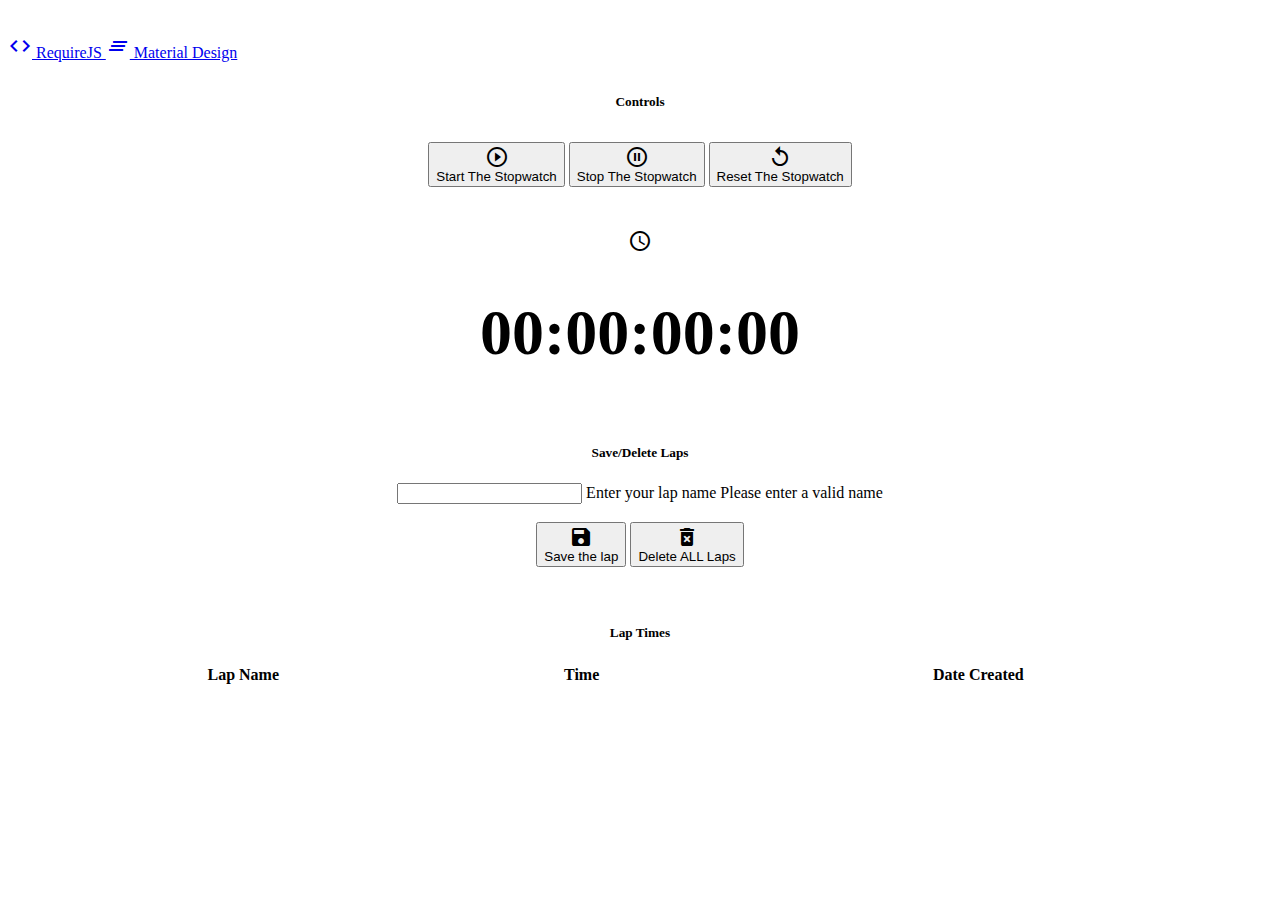
==== index.html @ 7d05002a "initial commit" ====
<html>
    <head>
        <title>Deeson Challenge</title>
        <meta name="viewport" content="width=device-width, initial-scale=1.0">
        <link rel="stylesheet" href="https://fonts.googleapis.com/icon?family=Material+Icons">
        <link rel="stylesheet" href="https://code.getmdl.io/1.3.0/material.indigo-red.min.css">
        <script defer src="https://code.getmdl.io/1.3.0/material.min.js"></script>  
        <script data-main="src/main" src="src/modules/require.js"></script>
        <style>
        
            .stopwatch-card {
                width: 100%;
            }

            .mdl-layout-title {
                background: url(https://d3suqxyr95ccqd.cloudfront.net/sites/all/themes/deeson_2016/dist/img/deeson-logo.svg) no-repeat;
                width: 143px;
                height: 26px;
                margin: 8px 0 0;
                overflow: hidden;
                display: block;
            }

            .controls {
                padding: 10px;
                text-align: center;
                margin: 0 auto;
            }

            h1 {
                text-align: center;
            }

            h1#timeStamp {
                font-size: 4em;
            }

            .lapTimes {
                margin: 0 auto;
            }

            table {
                margin: 0 auto;
                width: 100%;
            }
        

        </style>
    </head>
    <body>

        <div class="mdl-layout mdl-js-layout mdl-layout--header">
                            <header class="mdl-layout__header">
                                <div class="mdl-layout__header-row">
                                        <a class="mdl-layout-title"></a>
                                        <div class="mdl-layout-spacer"></div>
                                        <!-- Navigation. We hide it in small screens. -->
                                        <nav class="mdl-navigation mdl-layout--large-screen-only">
                                                <a class="mdl-navigation__link" href="#"><i class="material-icons">code</i> RequireJS </a>
                                                <a class="mdl-navigation__link" href="#"><i class="material-icons">clear_all</i> Material Design</a>
                                        </nav>
                                </div>
                            </header>


            <main class="mdl-layout__content">
                    <div class="page-content">
                            <div class="mdl-grid">
                                
                                <div class="mdl-cell mdl-cell--3-col controls">
                                    <h5>Controls</h5>
                                    <div class="mdl-cell mdl-cell--12-col controls">
                                            <button id="startClock" class="mdl-button mdl-js-button mdl-button--fab mdl-button--colored">
                                                    <i id="start" class="material-icons blue-text">play_circle_outline</i> 
                                                    <div class="mdl-tooltip" data-mdl-for="start">
                                                            Start The Stopwatch
                                                    </div>
                                            </button>
                                            <button id="stopClock" class="mdl-button mdl-js-button mdl-button--fab mdl-button--colored">
                                                    <i id="stop" class="material-icons blue-text">pause_circle_outline</i> 
                                                    <div class="mdl-tooltip" data-mdl-for="stop">
                                                            Stop The Stopwatch
                                                    </div>
                                            </button>
                                            <button id="resetClock" class="mdl-button mdl-js-button mdl-button--fab mdl-button--colored">
                                                    <i id="reset" class="material-icons blue-text">replay</i> 
                                                    <div class="mdl-tooltip" data-mdl-for="reset">
                                                            Reset The Stopwatch
                                                    </div>
                                            </button>
                                    </div>
                                </div>
                                <div class="mdl-cell mdl-cell--9-col">
                                    <div class="stopwatch-card mdl-card mdl-shadow--2dp">
                                       
                                        <div class="mdl-card__actions mdl-card--border">
                                            <h1><i class="material-icons">schedule</i></h1><h1 id="timeStamp">00:00:00:00</h1>
                                        </div>

                                    </div>
                                </div>
                                <div class="mdl-cell mdl-cell--3-col controls">
                                        <h5>Save/Delete Laps</h5>
                                        <form action="#">
                                                <div class="mdl-textfield mdl-js-textfield mdl-textfield--floating-label">
                                                  <input class="mdl-textfield__input" type="text" pattern="[a-zA-Z\-'\s]+" id="saveLapName">
                                                  <label class="mdl-textfield__label" for="sample4">Enter your lap name</label>
                                                  <span class="mdl-textfield__error">Please enter a valid name</span>
                                                </div>
                                                <br>
                                                <button id="saveLap" class="mdl-button mdl-js-button mdl-button--fab mdl-button--colored">
                                                        <i id="save" class="material-icons blue-text">save</i> 
                                                        <div class="mdl-tooltip" data-mdl-for="save">
                                                                Save the lap
                                                        </div>
                                                </button>
                                                <button id="deleteAllLaps" class="mdl-button mdl-js-button mdl-button--fab mdl-button--colored">
                                                        <i id="delete" class="material-icons blue-text">delete_forever</i> 
                                                        <div class="mdl-tooltip" data-mdl-for="delete">
                                                                Delete ALL Laps
                                                        </div>
                                                </button>
                                        </form>
                                </div>
                                <div class="mdl-cell mdl-cell--9-col lapTimes controls">
                                    <h5>Lap Times</h5> 
                                    
                                        <table id="lapTable" class="mdl-data-table mdl-js-data-table mdl-shadow--3dp">
                                                <thead>
                                                  <tr>
                                                    <th class="mdl-data-table__cell--non-numeric">Lap Name</th>
                                                    <th>Time</th>
                                                    <th>Date Created</th>
                                                  </tr>
                                                </thead>
                                                <tbody>
                                                </tbody>
                                        </table>
                                </div>
                            </div> 
                    </div>
            </main>
            </div>

            
                

                    

    </body>
</html>
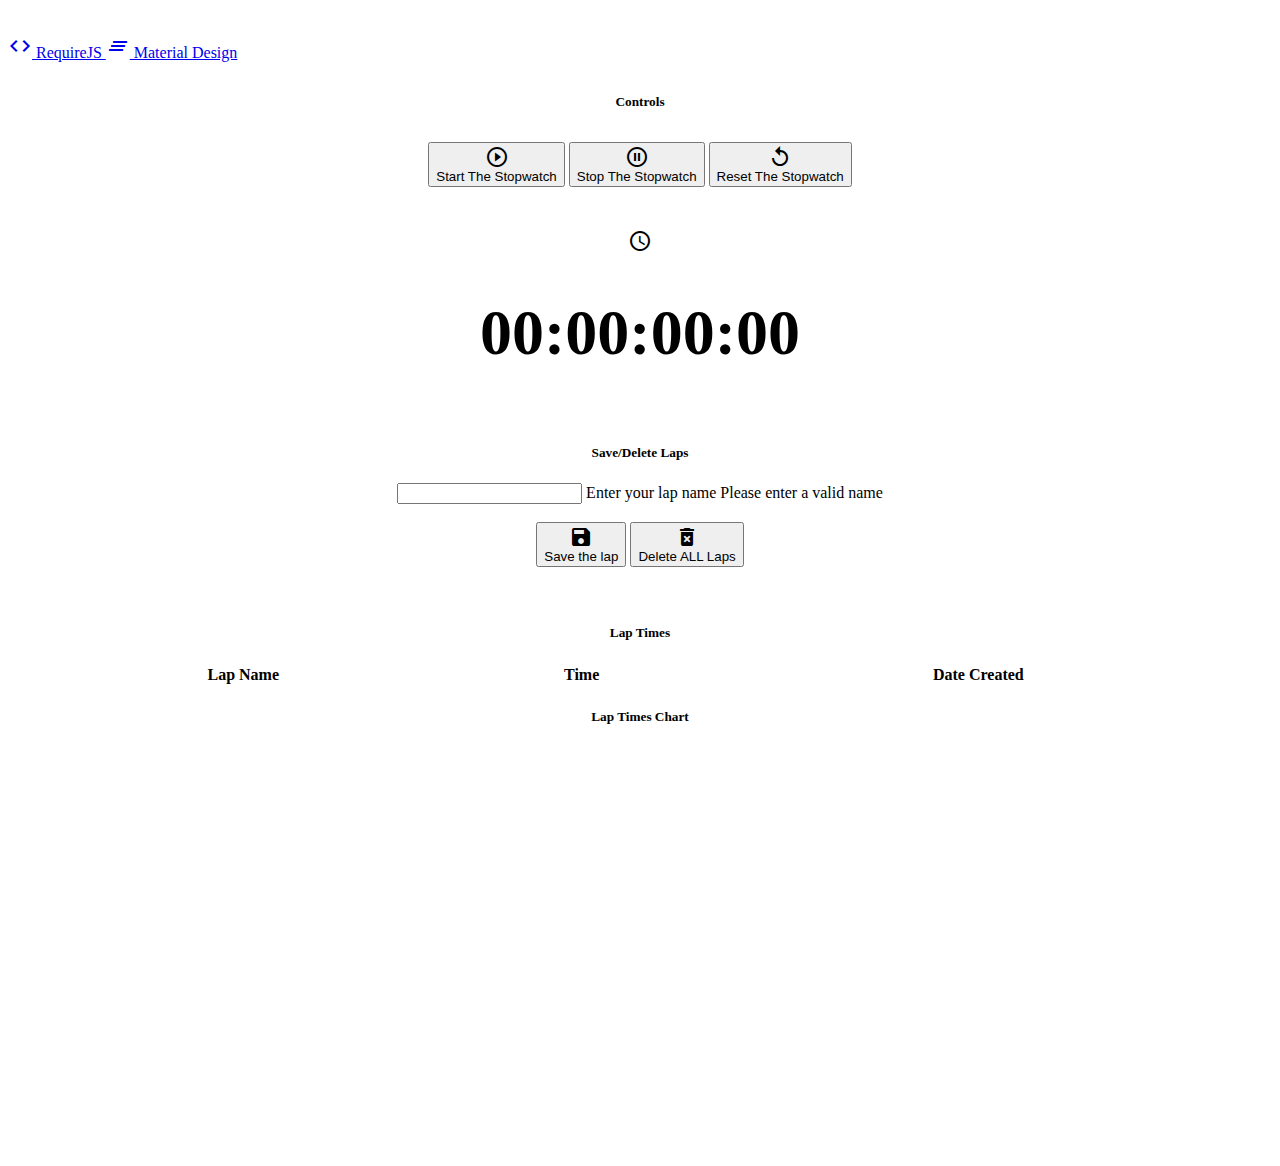
==== commit 0429ee86: "quickly testing" ====
--- a/index.html
+++ b/index.html
@@ -4,46 +4,12 @@
         <meta name="viewport" content="width=device-width, initial-scale=1.0">
         <link rel="stylesheet" href="https://fonts.googleapis.com/icon?family=Material+Icons">
         <link rel="stylesheet" href="https://code.getmdl.io/1.3.0/material.indigo-red.min.css">
+        <link rel="stylesheet" type="text/css" href="css/app.css">
         <script defer src="https://code.getmdl.io/1.3.0/material.min.js"></script>  
         <script data-main="src/main" src="src/modules/require.js"></script>
         <style>
         
-            .stopwatch-card {
-                width: 100%;
-            }
-
-            .mdl-layout-title {
-                background: url(https://d3suqxyr95ccqd.cloudfront.net/sites/all/themes/deeson_2016/dist/img/deeson-logo.svg) no-repeat;
-                width: 143px;
-                height: 26px;
-                margin: 8px 0 0;
-                overflow: hidden;
-                display: block;
-            }
-
-            .controls {
-                padding: 10px;
-                text-align: center;
-                margin: 0 auto;
-            }
-
-            h1 {
-                text-align: center;
-            }
-
-            h1#timeStamp {
-                font-size: 4em;
-            }
-
-            .lapTimes {
-                margin: 0 auto;
-            }
-
-            table {
-                margin: 0 auto;
-                width: 100%;
-            }
-        
+           
 
         </style>
     </head>
@@ -123,19 +89,20 @@
                                         </form>
                                 </div>
                                 <div class="mdl-cell mdl-cell--9-col lapTimes controls">
-                                    <h5>Lap Times</h5> 
-                                    
+                                        <h5>Lap Times</h5> 
                                         <table id="lapTable" class="mdl-data-table mdl-js-data-table mdl-shadow--3dp">
                                                 <thead>
-                                                  <tr>
-                                                    <th class="mdl-data-table__cell--non-numeric">Lap Name</th>
-                                                    <th>Time</th>
-                                                    <th>Date Created</th>
-                                                  </tr>
+                                                        <tr>
+                                                        <th class="mdl-data-table__cell--non-numeric">Lap Name</th>
+                                                        <th>Time</th>
+                                                        <th>Date Created</th>
+                                                        </tr>
                                                 </thead>
                                                 <tbody>
                                                 </tbody>
                                         </table>
+                                        <h5>Lap Times Chart</h5>
+                                        <canvas id="lapTimeChart" width="400" height="400"></canvas>
                                 </div>
                             </div> 
                     </div>
--- a/css/app.css
+++ b/css/app.css
@@ -0,0 +1,37 @@
+table {
+    margin: 0 auto;
+    width: 100%;
+}
+
+.stopwatch-card {
+    width: 100%;
+}
+
+.mdl-layout-title {
+    background: url(https://d3suqxyr95ccqd.cloudfront.net/sites/all/themes/deeson_2016/dist/img/deeson-logo.svg) no-repeat;
+    width: 143px;
+    height: 26px;
+    margin: 8px 0 0;
+    overflow: hidden;
+    display: block;
+}
+
+.controls {
+    padding: 10px;
+    text-align: center;
+    margin: 0 auto;
+}
+
+h1 {
+    text-align: center;
+}
+
+h1#timeStamp {
+    font-size: 4em;
+}
+
+.lapTimes {
+    margin: 0 auto;
+}
+
+
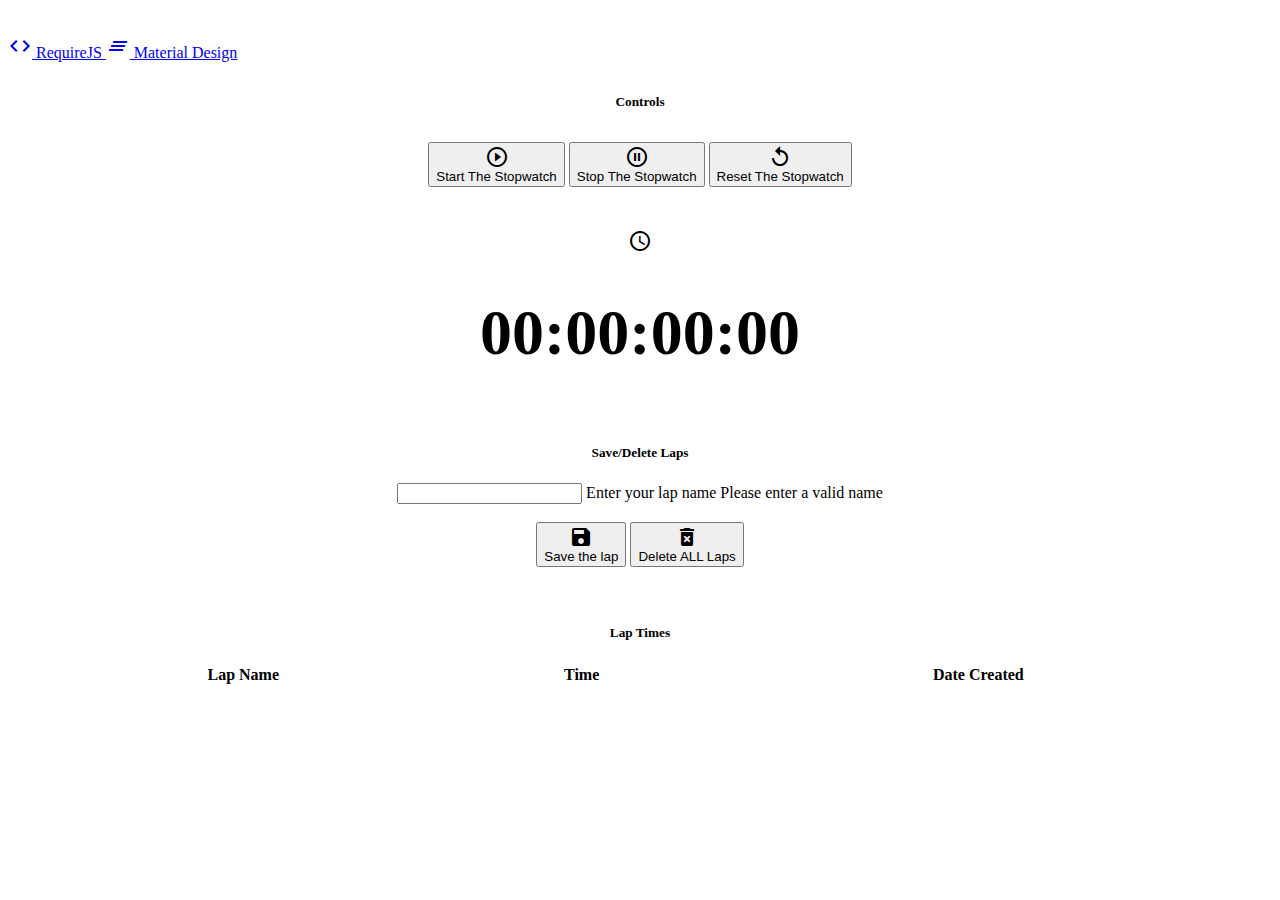
==== commit ff3d2067: "Added event" ====
--- a/index.html
+++ b/index.html
@@ -101,10 +101,10 @@
                                                 <tbody>
                                                 </tbody>
                                         </table>
-                                        <h5>Lap Times Chart</h5>
-                                        <canvas id="lapTimeChart" width="400" height="400"></canvas>
                                 </div>
                             </div> 
+                    </div>
+                    <div id="saveLapError">
                     </div>
             </main>
             </div>
